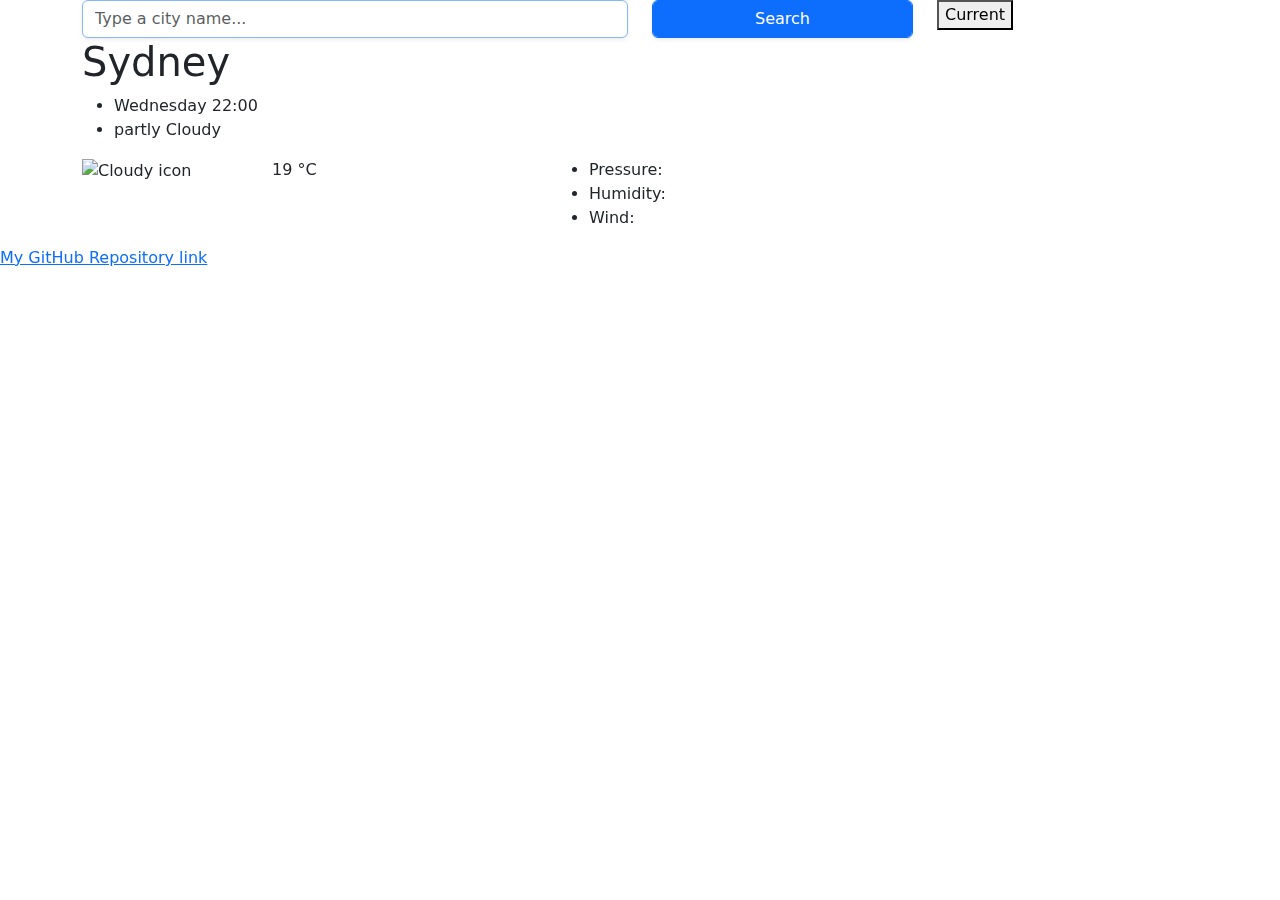
==== index.html @ aa201b16 "twinkle weather app is changed to index" ====
<!DOCTYPE html>
<html>
  <head>
    <meta charset="UTF-8" />
    <meta http-equiv="X-UA-Compatible" content="IE=edge" />
    <meta name="viewport" content="width=device-width, initial-scale=1.0" />
    <title>Weather App</title>
    <script src="https://unpkg.com/axios/dist/axios.min.js"></script>
    <link
      rel="stylesheet"
      href="https://cdn.jsdelivr.net/npm/bootstrap@5.2.0/dist/css/bootstrap.min.css"
    />
    <link rel="stylesheet" href="D:\Twinkle-Weather-App\Styles.css" />
  </head>
  <body>
    <div class="container">
      <div class="weather-app">
        <form class="box">
          <div class="row">
            <div class="col-6">
              <input
                type="search"
                placeholder="Type a city name..."
                autofocus="off"
                autocomplete="off"
                class="form-control shadow-sm"
                id="place"
              />
            </div>
            <div class="col-3">
              <input
                type="submit"
                value="Search"
                class="form-control btn btn-primary shadow-sm"
              />
            </div>
            <div class="col-3">
              <button id="location">Current</button>
            </div>
          </div>
        </form>
        <div>
          <h1 class="city">Sydney</h1>
          <ul class="date-con">
            <li id="dayAndTime">Wednesday 22:00</li>
            <li id="status">partly Cloudy</li>
          </ul>
        </div>
        <div class="row">
          <div class="col-2">
            <img
              src="https://ssl.gstatic.com/onebox/weather/64/partly_cloudy.png"
              alt="Cloudy icon"
              class="weather-icon"
            />
          </div>
          <div class="col-3">
            <span class="temperature">19</span
            ><span class="units"><a id="celsius"> °C </a> </span>
          </div>
          <div class="col-4">
            <ul class="details">
              <li id="pressure">Pressure:</li>
              <li id="humidity">Humidity:</li>
              <li id="wind">Wind:</li>
            </ul>
          </div>
        </div>
      </div>
    </div>
    <p>
      <a href="https://github.com/pHarshitha16/Twinkle-Weather-App"
        >My GitHub Repository link</a
      >
    </p>
    <script src="D:\Twinkle-Weather-App\Twinklejs.js"></script>
  </body>
</html>
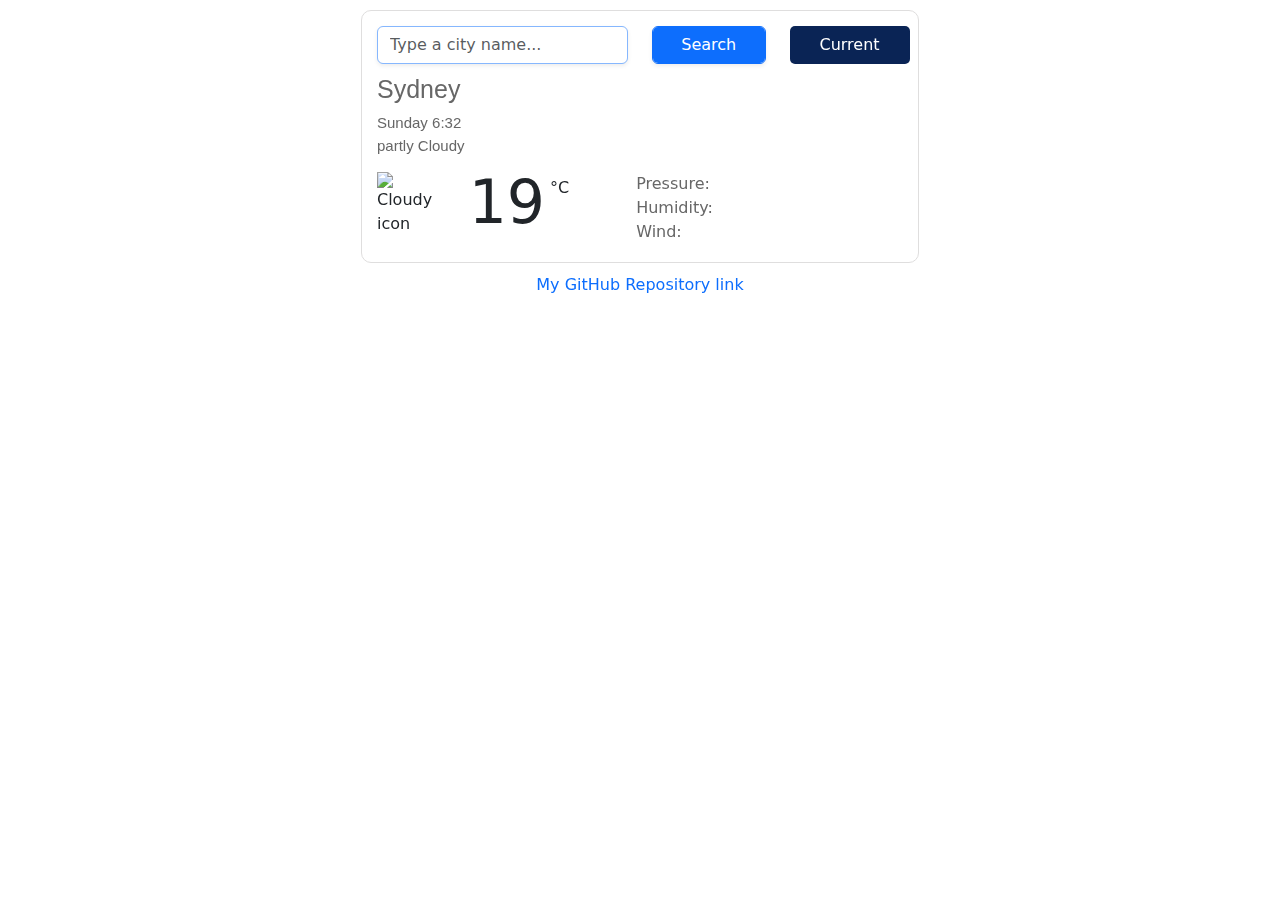
==== commit afdf8270: "css and js added to index" ====
--- a/index.html
+++ b/index.html
@@ -11,6 +11,65 @@
       href="https://cdn.jsdelivr.net/npm/bootstrap@5.2.0/dist/css/bootstrap.min.css"
     />
     <link rel="stylesheet" href="D:\Twinkle-Weather-App\Styles.css" />
+    <style>
+      .weather-app {
+        max-width: 50%;
+        margin: 10px auto;
+        padding: 15px;
+        border: 1px solid rgb(223, 222, 222);
+        border-radius: 10px;
+      }
+      .city {
+        font-size: 25px;
+        font-family: sans-serif;
+        color: rgb(103, 103, 103);
+        padding: 10px 0px 0px 0px;
+      }
+
+      .date-con {
+        color: rgb(103, 103, 103);
+        font-size: 15px;
+        list-style-type: none;
+        padding: 0px;
+        font-family: sans-serif;
+        margin: 0;
+      }
+      .temperature {
+        font-size: 60px;
+      }
+      .units {
+        position: relative;
+        top: -30px;
+      }
+      .details {
+        padding: 15px 0px 0px 30px;
+        margin: 0px;
+        list-style: none;
+        border: 0;
+        color: rgb(103, 103, 103);
+      }
+      .weather-icon {
+        width: 60px;
+        height: 75px;
+        padding: 15px 0px 0px 0px;
+      }
+      a {
+        text-decoration: none;
+      }
+      a:hover {
+        color: rgb(27, 14, 27);
+      }
+      #location {
+        padding: 7px 30px;
+        background-color: rgb(10, 36, 85);
+        color: #fff;
+        border: 0px;
+        border-radius: 5px;
+      }
+      p {
+        text-align: center;
+      }
+    </style>
   </head>
   <body>
     <div class="container">
@@ -73,6 +132,84 @@
         >My GitHub Repository link</a
       >
     </p>
-    <script src="D:\Twinkle-Weather-App\Twinklejs.js"></script>
+    <script>
+      let today = new Date();
+      let day = today.getDay();
+      let days = [
+        "Sunday",
+        "Monday",
+        "Tuesday",
+        "Wednesday",
+        "Thursday",
+        "Friday",
+        "Saturday",
+      ];
+      let timeInHours = today.getHours();
+      let timeInMinutes = today.getMinutes();
+      let dayAndTime = document.querySelector("#dayAndTime");
+      if (timeInHours < 10) {
+        dayAndTime.innerHTML = `${days[day]} 0${timeInHours}:${timeInMinutes}`;
+      } else {
+        dayAndTime.innerHTML = `${days[day]} ${timeInHours}:${timeInMinutes}`;
+      }
+      if (timeInMinutes < 10) {
+        dayAndTime.innerHTML = `${days[day]} ${timeInHours}:0${timeInMinutes}`;
+      } else {
+        dayAndTime.innerHTML = `${days[day]} ${timeInHours}:${timeInMinutes}`;
+      }
+      //
+      function showPlace(response) {
+        console.log(response.data);
+        let placeDescription = response.data.weather[0].description;
+        let cityName = response.data.name;
+        let humidity = response.data.main.humidity;
+        let wind = response.data.wind.speed;
+        let pressure = response.data.main.pressure;
+        let cityText = document.querySelector(".city");
+        cityText.innerHTML = cityName;
+        let humidityText = document.querySelector("#humidity");
+        humidityText.innerHTML = `Humidity: ${humidity}%`;
+        let pressureText = document.querySelector("#pressure");
+        pressureText.innerHTML = `Pressure: ${pressure}`;
+        let windText = document.querySelector("#wind");
+        windText.innerHTML = `Wind: ${wind} Km/h`;
+        let description = document.querySelector("#status");
+        description.innerHTML = placeDescription;
+        let temperature = response.data.main.temp;
+        let tempText = document.querySelector(".temperature");
+        tempText.innerHTML = Math.round(temperature);
+      }
+      function weather(place) {
+        console.log(place);
+        let apiKey = "86e5936d48065a1715f44996856cb061";
+        let apiUrl = `https://api.openweathermap.org/data/2.5/weather?q=${place}&appid=${apiKey}&units=metric`;
+        axios.get(apiUrl).then(showPlace);
+      }
+      function placeText(event) {
+        event.preventDefault();
+        let text = document.querySelector("#place");
+        placeName = text.value.trim().toLowerCase();
+        if (placeName == 0) {
+          alert("Please enter the City name");
+        } else {
+          weather(placeName);
+        }
+      }
+      let place = document.querySelector(".btn");
+      place.addEventListener("click", placeText);
+      function searchPosition(position) {
+        let latitude = position.coords.latitude;
+        let longitude = position.coords.longitude;
+        let apiKey = "86e5936d48065a1715f44996856cb061";
+        let apiUrl = `https://api.openweathermap.org/data/2.5/weather?lat=${latitude}&lon=${longitude}&appid=${apiKey}&units=metric`;
+        axios.get(apiUrl).then(showPlace);
+      }
+      function showLocation(event) {
+        event.preventDefault();
+        let position = navigator.geolocation.getCurrentPosition(searchPosition);
+      }
+      let currentLocation = document.querySelector("#location");
+      currentLocation.addEventListener("click", showLocation);
+    </script>
   </body>
 </html>
